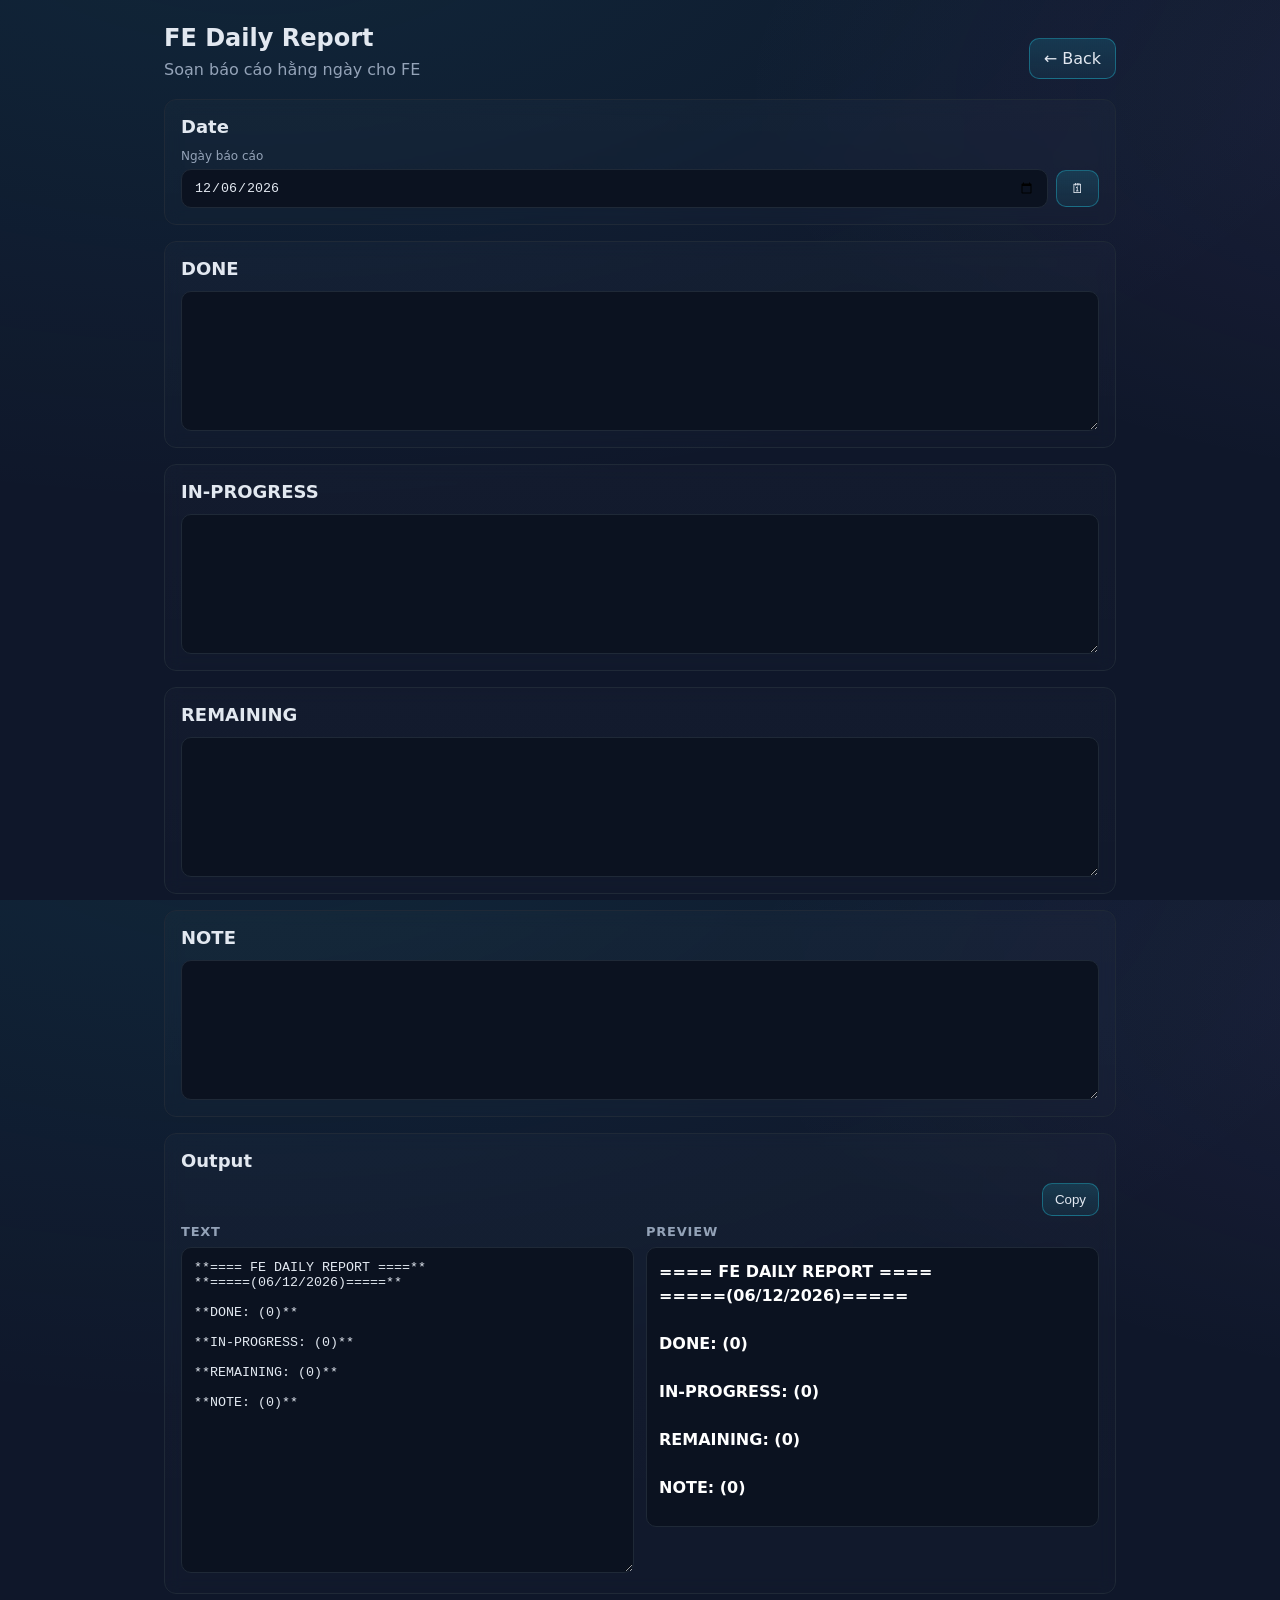
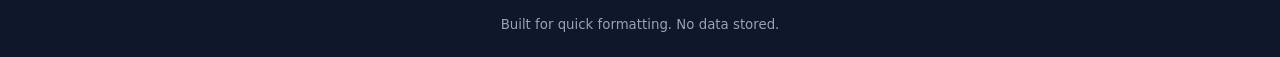
==== apps/daily-report/index.html @ 0ff05d41 "chore(structure): reorganize into apps/{project-info,daily-report} and assets/css; remove legacy app" ====
<!doctype html>
<html lang="vi">
  <head>
    <meta charset="utf-8" />
    <meta name="viewport" content="width=device-width, initial-scale=1" />
    <title>FE Daily Report - Project Tools</title>
    <link rel="stylesheet" href="../../assets/css/styles.css" />
  </head>
  <body>
    <main class="container">
      <header class="header">
        <div class="header-row">
          <div>
            <h1>FE Daily Report</h1>
            <p>Soạn báo cáo hằng ngày cho FE</p>
          </div>
          <a href="../../index.html" class="btn">← Back</a>
        </div>
      </header>

      <section class="panel">
        <h2>Date</h2>
        <form id="dailyForm" autocomplete="off">
          <label class="field">
            <span>Ngày báo cáo</span>
            <div class="date-inline">
              <input id="dailyDate" type="date" />
              <button type="button" id="btnOpenDate" class="btn" aria-label="Open date picker">🗓</button>
            </div>
          </label>
        </form>
      </section>

      <section class="panel">
        <h2>DONE</h2>
        <label class="field">
          <textarea id="dailyDone" rows="6" spellcheck="false"></textarea>
        </label>
      </section>

      <section class="panel">
        <h2>IN-PROGRESS</h2>
        <label class="field">
          <textarea id="dailyInProgress" rows="6" spellcheck="false"></textarea>
        </label>
      </section>

      <section class="panel">
        <h2>REMAINING</h2>
        <label class="field">
          <textarea id="dailyRemaining" rows="6" spellcheck="false"></textarea>
        </label>
      </section>

      <section class="panel">
        <h2>NOTE</h2>
        <label class="field">
          <textarea id="dailyNote" rows="6" spellcheck="false"></textarea>
        </label>
      </section>

      <section class="panel">
        <h2>Output</h2>
        <div class="output-actions">
          <button id="btnDailyCopyTop">Copy</button>
        </div>
        <div class="grid" style="grid-template-columns: 1fr 1fr; gap: 12px;">
          <div>
            <h3 style="margin: 0 0 8px;">Text</h3>
            <textarea id="outputDaily" rows="20" spellcheck="false"></textarea>
          </div>
          <div>
            <h3 style="margin: 0 0 8px;">Preview</h3>
            <div id="previewDaily" class="preview-box"></div>
          </div>
        </div>
      </section>

      <footer class="footer">
        <small>Built for quick formatting. No data stored.</small>
      </footer>
      <div id="toast" class="toast" aria-live="polite" aria-atomic="true"></div>
    </main>

    <script src="./app.js"></script>
  </body>
  </html>
---- assets/css/styles.css ----
:root {
  --bg: #0f172a;
  --panel: #111827;
  --muted: #94a3b8;
  --text: #e2e8f0;
  --primary: #22d3ee;
  --accent: #a78bfa;
  --border: #1f2937;
}

* { box-sizing: border-box; }
html, body { height: 100%; }
body {
  margin: 0;
  font-family: ui-sans-serif, system-ui, -apple-system, Segoe UI, Roboto, Ubuntu, Cantarell, Noto Sans, Helvetica Neue, Arial, "Apple Color Emoji", "Segoe UI Emoji";
  background: radial-gradient(1200px 600px at 20% -10%, rgba(34,211,238,0.08), transparent),
              radial-gradient(800px 400px at 120% 10%, rgba(167,139,250,0.08), transparent),
              var(--bg);
  color: var(--text);
}

.container {
  max-width: 1000px;
  margin: 0 auto;
  padding: 24px;
}

.header h1 { margin: 0 0 8px; font-size: 24px; }
.header p { margin: 0; color: var(--muted); }
.header-row { display: flex; justify-content: space-between; align-items: flex-end; gap: 12px; }
.tool-picker { display: flex; flex-direction: column; gap: 6px; }
.tool-picker span { font-size: 12px; color: var(--muted); }

.panel {
  margin-top: 20px;
  background: linear-gradient(180deg, rgba(255,255,255,0.02), rgba(255,255,255,0.01));
  border: 1px solid var(--border);
  border-radius: 12px;
  padding: 16px;
  backdrop-filter: blur(8px);
}
.panel + .panel { margin-top: 16px; }

.hidden { display: none; }

.panel h2 { margin: 0 0 12px; font-size: 18px; }
.panel h3 { margin: 16px 0 10px; font-size: 13px; color: var(--muted); font-weight: 700; text-transform: uppercase; letter-spacing: 0.06em; }

.grid { display: grid; grid-template-columns: repeat(2, minmax(0, 1fr)); gap: 12px; }

.field { display: flex; flex-direction: column; gap: 6px; }
.field span { font-size: 12px; color: var(--muted); }
.field input, .field select {
  width: 100%;
  padding: 10px 12px;
  border-radius: 10px;
  border: 1px solid var(--border);
  background: #0b1220;
  color: var(--text);
}
.date-inline { display: flex; gap: 8px; align-items: center; }
.date-inline input[type="date"] { flex: 1; }
.field textarea {
  width: 100%;
  padding: 12px;
  border-radius: 10px;
  border: 1px solid var(--border);
  background: #0b1220;
  color: var(--text);
  min-height: 140px;
  font-family: ui-monospace, SFMono-Regular, Menlo, Monaco, Consolas, Liberation Mono, monospace;
}
.field input:focus, .field select:focus { outline: 2px solid rgba(34,211,238,0.25); border-color: rgba(34,211,238,0.35); }
.field textarea:focus { outline: 2px solid rgba(34,211,238,0.25); border-color: rgba(34,211,238,0.35); }

/* Prettier dropdowns */
.field select {
  -webkit-appearance: none;
  -moz-appearance: none;
  appearance: none;
  padding-right: 38px;
  background-image: url("data:image/svg+xml,%3Csvg xmlns='http://www.w3.org/2000/svg' width='20' height='20' viewBox='0 0 24 24' fill='none' stroke='%2394a3b8' stroke-width='2' stroke-linecap='round' stroke-linejoin='round'%3E%3Cpolyline points='6 9 12 15 18 9'%3E%3C/polyline%3E%3C/svg%3E");
  background-repeat: no-repeat;
  background-position: right 10px center;
  background-size: 18px 18px;
}
.field select:hover { border-color: rgba(34,211,238,0.45); }
.field select:focus { outline: 2px solid rgba(167,139,250,0.3); border-color: rgba(167,139,250,0.6); }

select[multiple] {
  height: auto;
  min-height: 160px;
}

.checkbox-list {
  display: grid;
  grid-template-columns: repeat(2, minmax(0, 1fr));
  gap: 8px 12px;
  padding: 10px 12px;
  border-radius: 10px;
  border: 1px solid var(--border);
  background: #0b1220;
}

.checkbox-item { display: flex; align-items: center; gap: 8px; }
.checkbox-item input[type="checkbox"] { width: 16px; height: 16px; }
.checkbox-item label { font-size: 13px; color: var(--text); cursor: pointer; }

/* Buttons and links */
.button-link, .btn {
  display: inline-block;
  padding: 10px 14px;
  border-radius: 10px;
  border: 1px solid rgba(34,211,238,0.35);
  background: linear-gradient(180deg, rgba(34,211,238,0.15), rgba(34,211,238,0.07));
  color: var(--text);
  text-decoration: none;
}
.button-link:hover, .btn:hover { filter: brightness(1.08); }

/* Hub cards */
.tool-grid { display: grid; grid-template-columns: repeat(2, minmax(0, 1fr)); gap: 12px; }
.tool-card {
  display: block;
  padding: 16px;
  border-radius: 12px;
  border: 1px solid var(--border);
  background: linear-gradient(180deg, rgba(255,255,255,0.02), rgba(255,255,255,0.01));
  color: var(--text);
  text-decoration: none;
}
.tool-card h3 { margin: 0 0 6px; }
.tool-card p { margin: 0; color: var(--muted); }
.tool-card:hover { border-color: rgba(34,211,238,0.45); }

.actions { margin-top: 12px; display: flex; gap: 8px; }
button {
  background: linear-gradient(180deg, rgba(34,211,238,0.15), rgba(34,211,238,0.07));
  border: 1px solid rgba(34,211,238,0.35);
  color: var(--text);
  padding: 8px 12px;
  border-radius: 10px;
  cursor: pointer;
}
button:hover { filter: brightness(1.1); }

.output-actions { display: flex; justify-content: flex-end; margin-bottom: 8px; }

.output-controls { display: flex; gap: 8px; justify-content: space-between; align-items: center; margin-bottom: 8px; }
.output-controls .right { display: flex; gap: 8px; align-items: center; }

textarea#output, textarea#outputDaily {
  width: 100%;
  min-height: 280px;
  resize: vertical;
  padding: 12px;
  border-radius: 10px;
  border: 1px solid var(--border);
  background: #0b1220;
  color: var(--text);
  font-family: ui-monospace, SFMono-Regular, Menlo, Monaco, Consolas, Liberation Mono, monospace;
}

.preview-box {
  width: 100%;
  min-height: 280px;
  padding: 12px;
  border-radius: 10px;
  border: 1px solid var(--border);
  background: #0b1220;
  color: var(--text);
  line-height: 1.5;
}
.preview-box a { color: var(--primary); text-decoration: underline; }
.preview-box strong { color: #fff; }

.footer { margin-top: 20px; color: var(--muted); text-align: center; }

@media (max-width: 680px) {
  .grid { grid-template-columns: 1fr; }
}

/* Toast */
.toast {
  position: fixed;
  left: 50%;
  bottom: 24px;
  transform: translateX(-50%);
  background: rgba(15, 23, 42, 0.92);
  border: 1px solid var(--border);
  padding: 10px 14px;
  border-radius: 10px;
  color: var(--text);
  box-shadow: 0 8px 24px rgba(0,0,0,0.3);
  opacity: 0;
  pointer-events: none;
  transition: opacity 180ms ease, transform 180ms ease;
}
.toast.show {
  opacity: 1;
  transform: translateX(-50%) translateY(0);
}
.toast.success { border-color: rgba(34,211,238,0.45); }
.toast.error { border-color: rgba(248,113,113,0.6); }
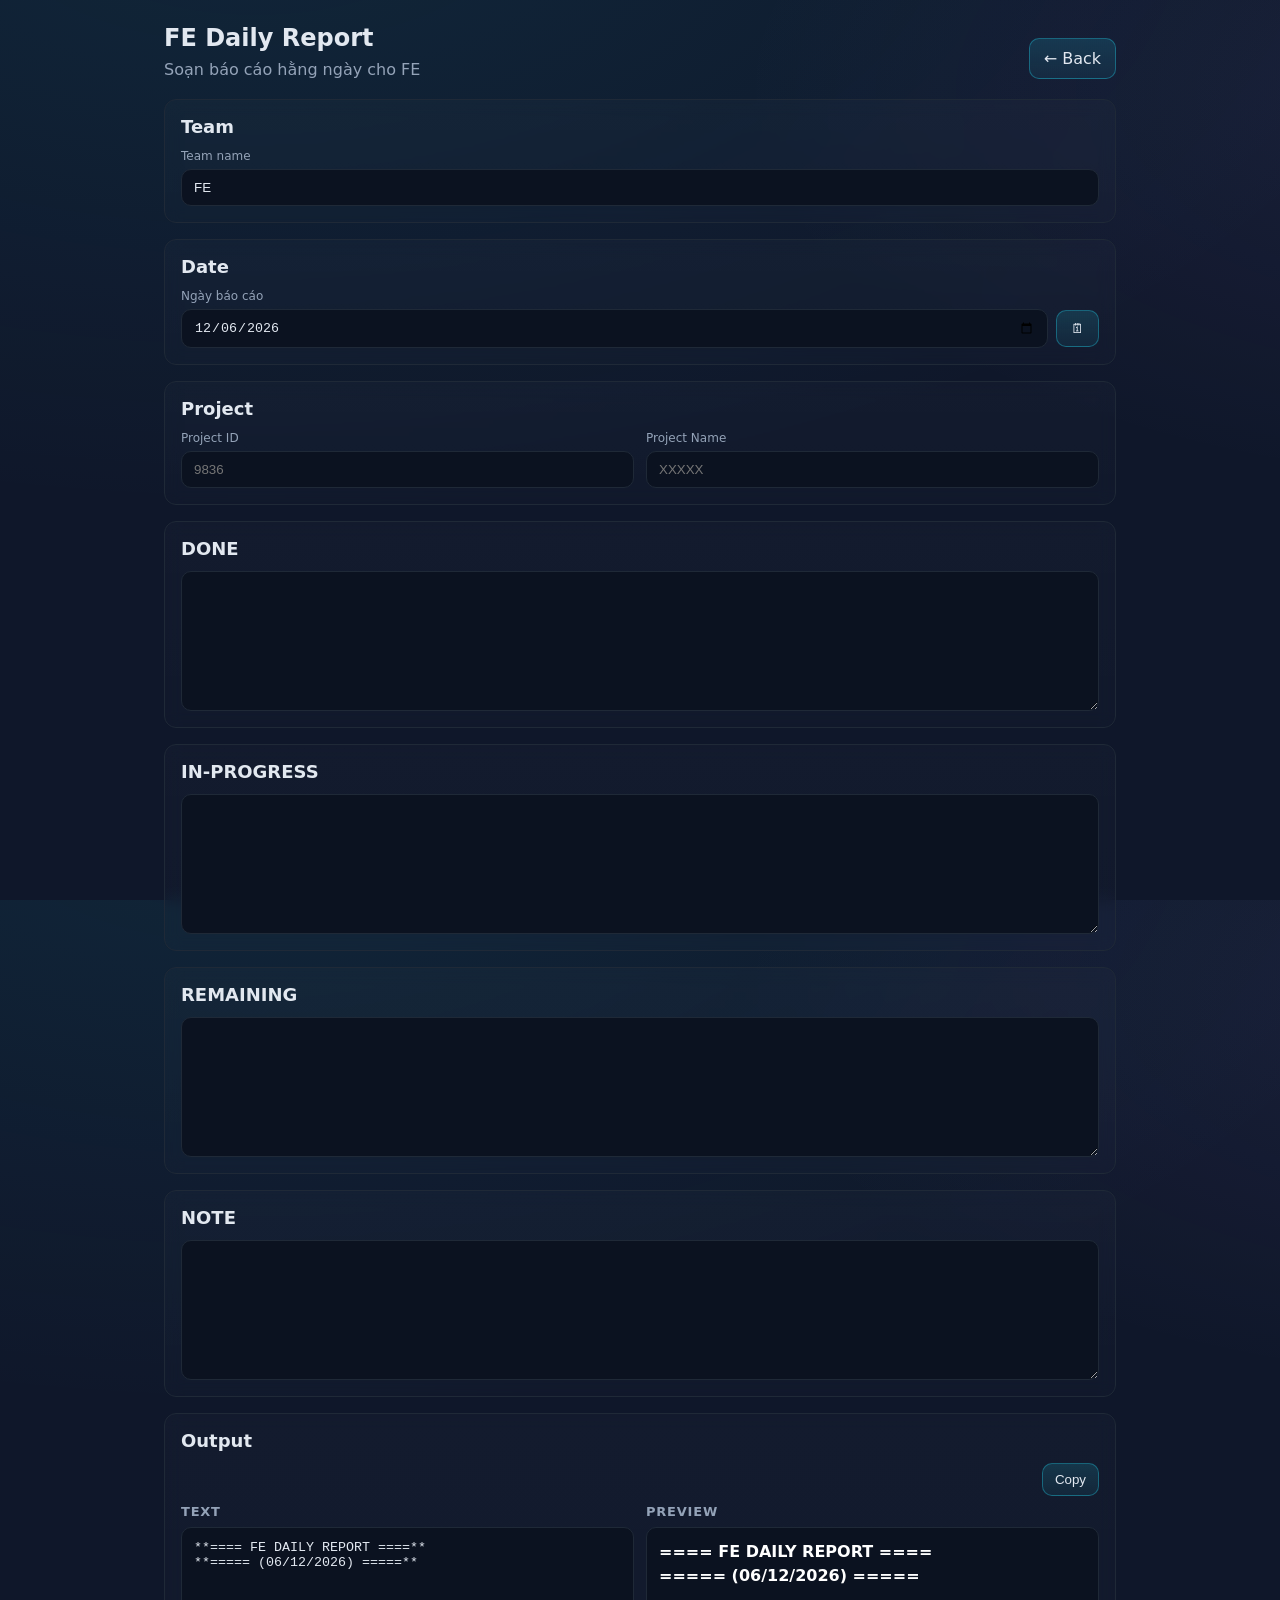
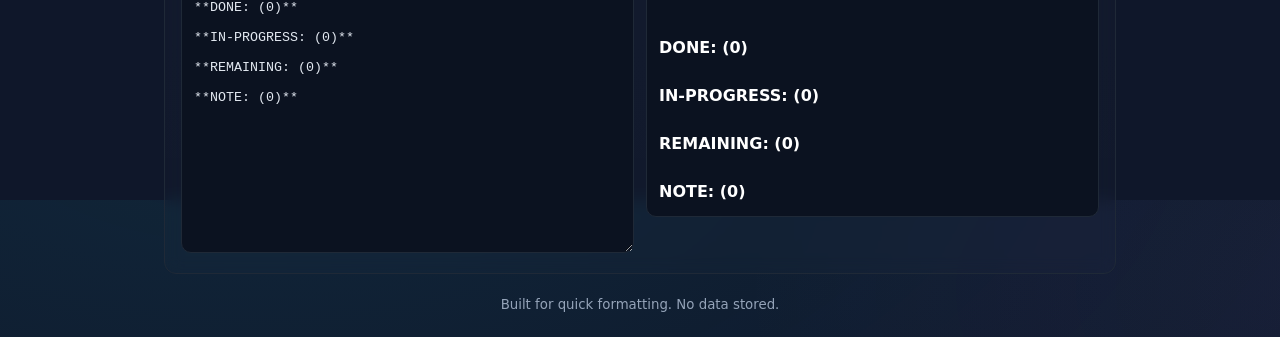
==== commit 38d60b92: "feat(daily-report): add Team input (default FE) and Project section with ID/Name; update header form" ====
--- a/apps/daily-report/index.html
+++ b/apps/daily-report/index.html
@@ -19,6 +19,14 @@
       </header>
 
       <section class="panel">
+        <h2>Team</h2>
+        <label class="field">
+          <span>Team name</span>
+          <input id="dailyTeam" type="text" placeholder="FE" />
+        </label>
+      </section>
+
+      <section class="panel">
         <h2>Date</h2>
         <form id="dailyForm" autocomplete="off">
           <label class="field">
@@ -29,6 +37,20 @@
             </div>
           </label>
         </form>
+      </section>
+
+      <section class="panel">
+        <h2>Project</h2>
+        <div class="grid">
+          <label class="field">
+            <span>Project ID</span>
+            <input id="dailyProjectId" type="text" placeholder="9836" />
+          </label>
+          <label class="field">
+            <span>Project Name</span>
+            <input id="dailyProjectName" type="text" placeholder="XXXXX" />
+          </label>
+        </div>
       </section>
 
       <section class="panel">
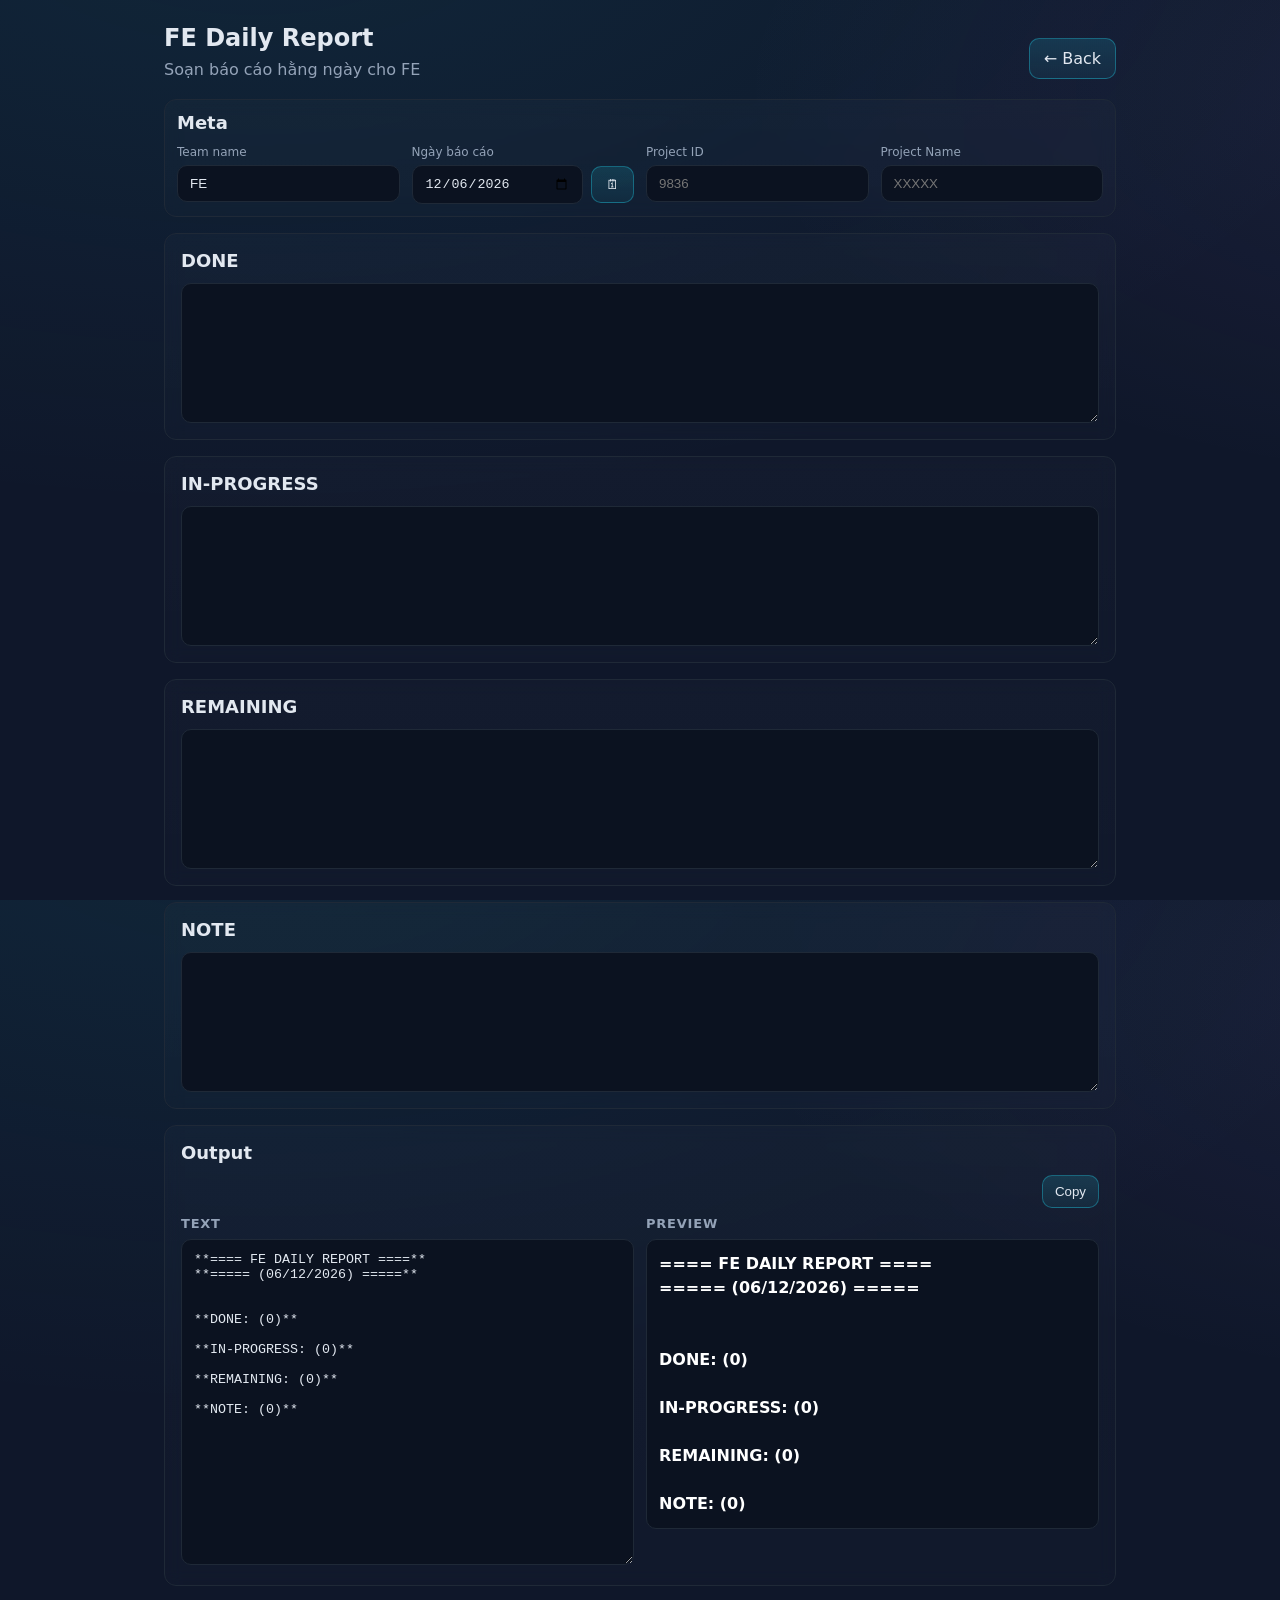
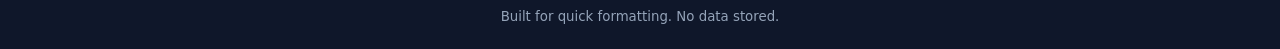
==== commit 9291df65: "feat(daily-report): compact meta section (team/date/project) in a single panel with 4-column grid" ====
--- a/apps/daily-report/index.html
+++ b/apps/daily-report/index.html
@@ -18,17 +18,13 @@
         </div>
       </header>
 
-      <section class="panel">
-        <h2>Team</h2>
-        <label class="field">
-          <span>Team name</span>
-          <input id="dailyTeam" type="text" placeholder="FE" />
-        </label>
-      </section>
-
-      <section class="panel">
-        <h2>Date</h2>
-        <form id="dailyForm" autocomplete="off">
+      <section class="panel compact">
+        <h2>Meta</h2>
+        <div class="compact-grid">
+          <label class="field">
+            <span>Team name</span>
+            <input id="dailyTeam" type="text" placeholder="FE" />
+          </label>
           <label class="field">
             <span>Ngày báo cáo</span>
             <div class="date-inline">
@@ -36,12 +32,6 @@
               <button type="button" id="btnOpenDate" class="btn" aria-label="Open date picker">🗓</button>
             </div>
           </label>
-        </form>
-      </section>
-
-      <section class="panel">
-        <h2>Project</h2>
-        <div class="grid">
           <label class="field">
             <span>Project ID</span>
             <input id="dailyProjectId" type="text" placeholder="9836" />
--- a/assets/css/styles.css
+++ b/assets/css/styles.css
@@ -47,6 +47,8 @@
 .panel h3 { margin: 16px 0 10px; font-size: 13px; color: var(--muted); font-weight: 700; text-transform: uppercase; letter-spacing: 0.06em; }
 
 .grid { display: grid; grid-template-columns: repeat(2, minmax(0, 1fr)); gap: 12px; }
+.compact-grid { display: grid; grid-template-columns: repeat(4, minmax(0, 1fr)); gap: 12px; }
+.panel.compact { padding: 12px; }
 
 .field { display: flex; flex-direction: column; gap: 6px; }
 .field span { font-size: 12px; color: var(--muted); }
@@ -178,6 +180,7 @@
 
 @media (max-width: 680px) {
   .grid { grid-template-columns: 1fr; }
+  .compact-grid { grid-template-columns: 1fr; }
 }
 
 /* Toast */
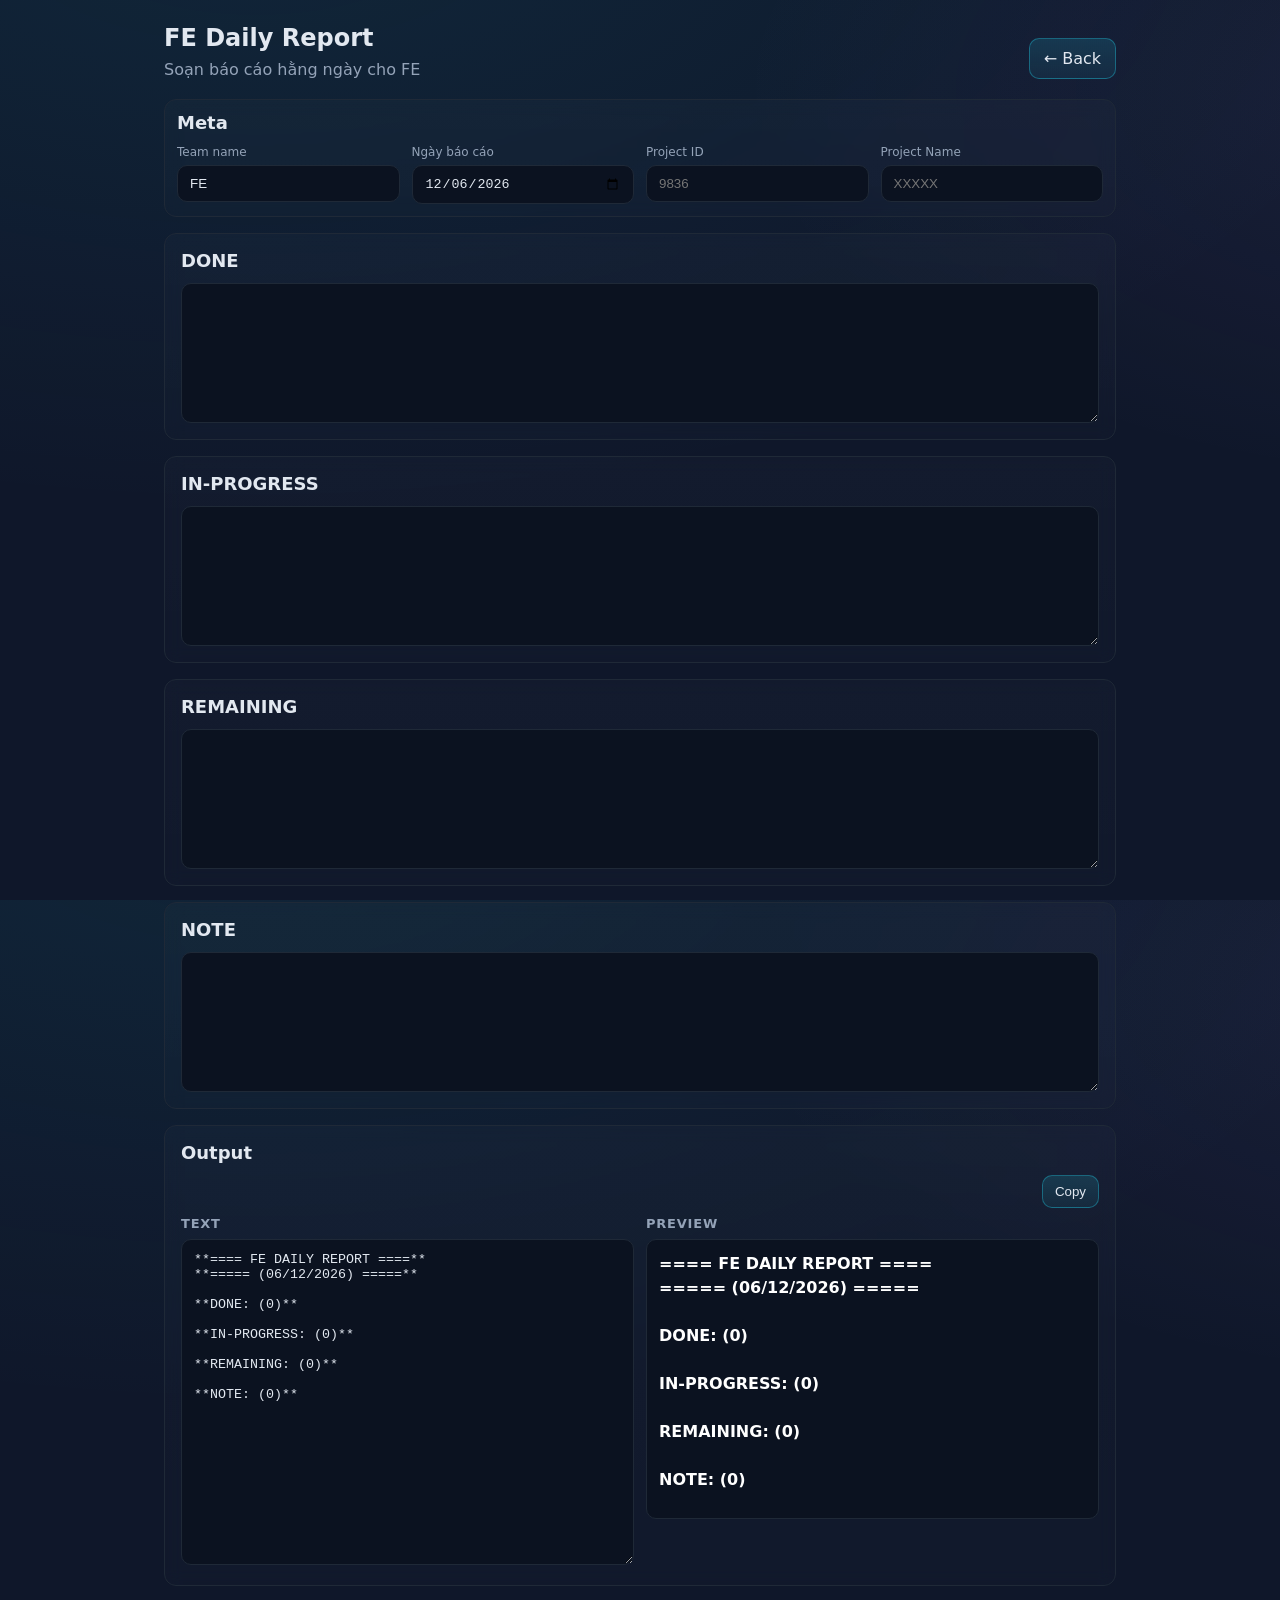
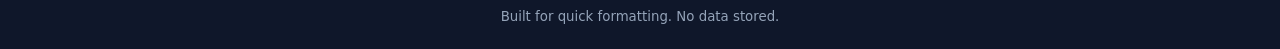
==== commit c7613fce: "chore(daily-report): remove calendar button; rely on native date input picker" ====
--- a/apps/daily-report/index.html
+++ b/apps/daily-report/index.html
@@ -29,7 +29,6 @@
             <span>Ngày báo cáo</span>
             <div class="date-inline">
               <input id="dailyDate" type="date" />
-              <button type="button" id="btnOpenDate" class="btn" aria-label="Open date picker">🗓</button>
             </div>
           </label>
           <label class="field">
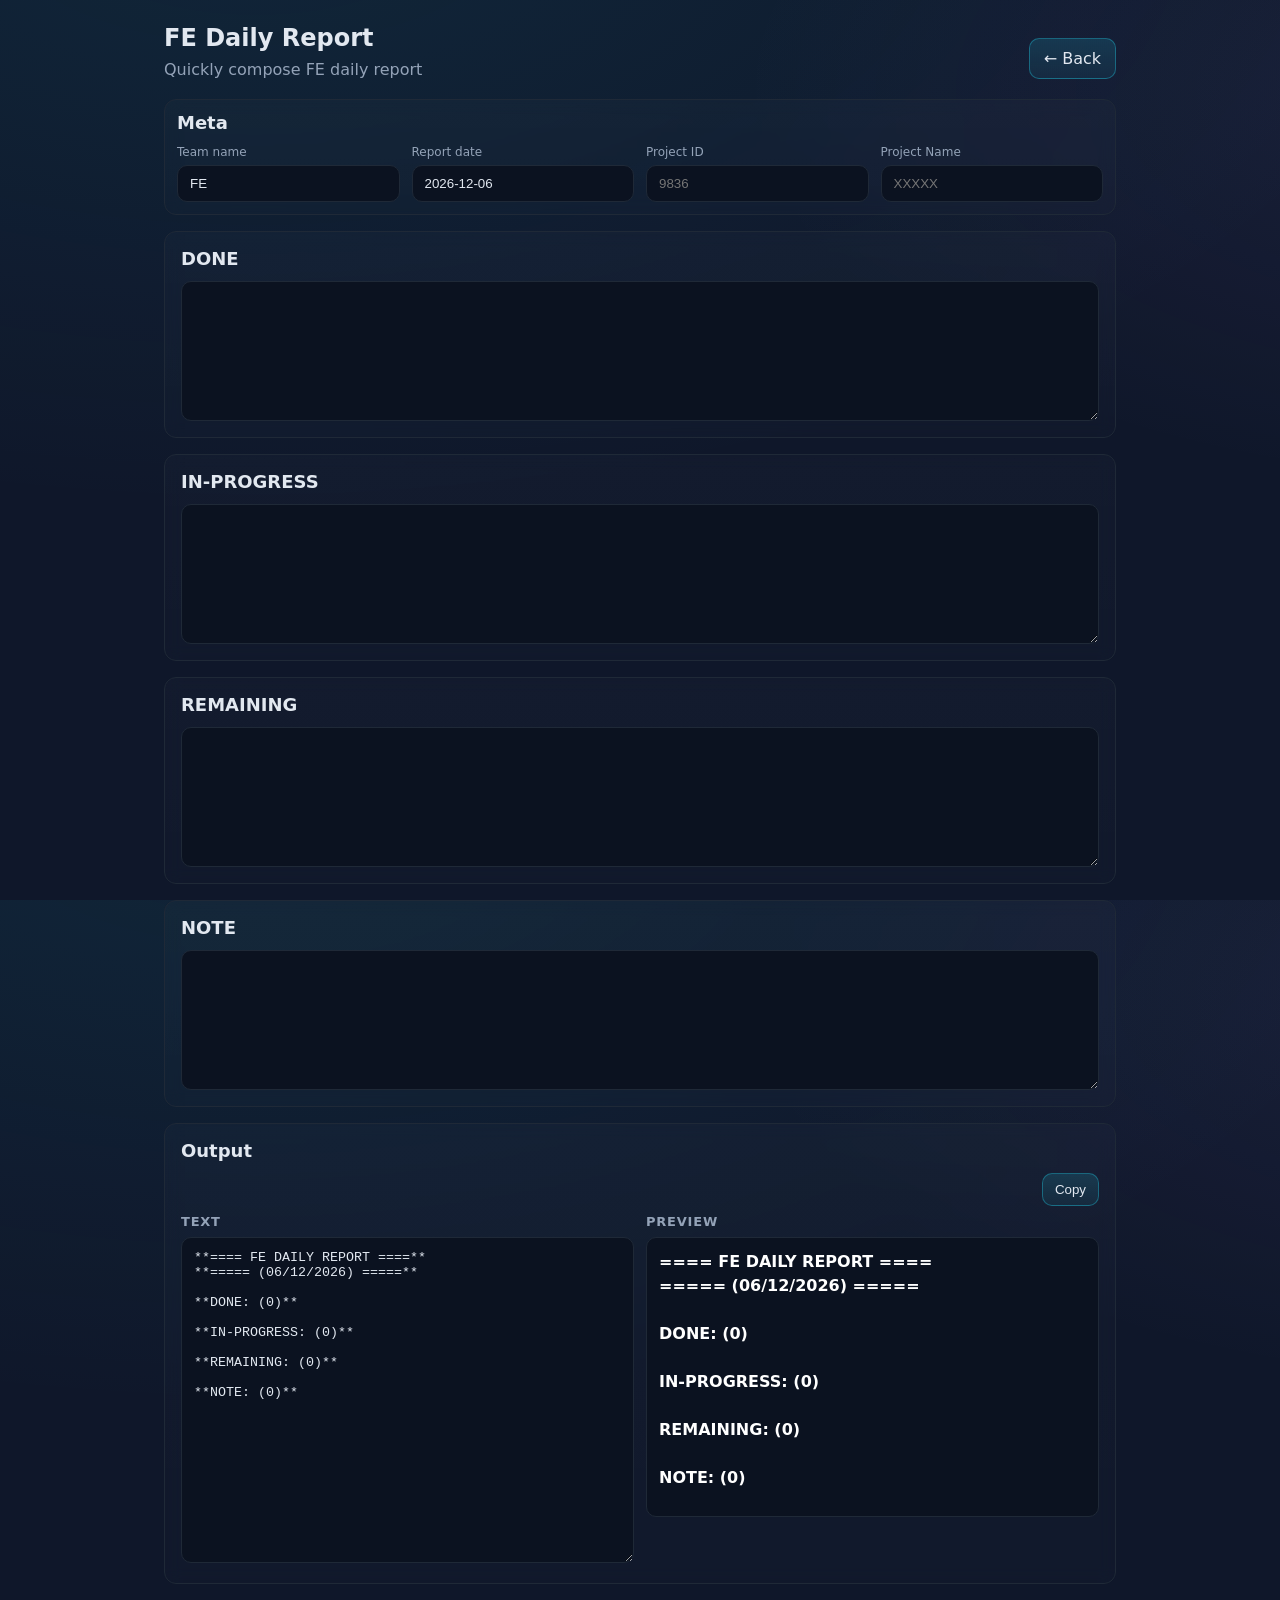
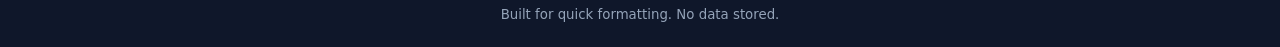
==== commit e8abfaf7: "feat(daily-report): force custom date picker by converting input to text; i18n: switch UI copy to En" ====
--- a/apps/daily-report/index.html
+++ b/apps/daily-report/index.html
@@ -12,7 +12,7 @@
         <div class="header-row">
           <div>
             <h1>FE Daily Report</h1>
-            <p>Soạn báo cáo hằng ngày cho FE</p>
+            <p>Quickly compose FE daily report</p>
           </div>
           <a href="../../index.html" class="btn">← Back</a>
         </div>
@@ -26,9 +26,9 @@
             <input id="dailyTeam" type="text" placeholder="FE" />
           </label>
           <label class="field">
-            <span>Ngày báo cáo</span>
+            <span>Report date</span>
             <div class="date-inline">
-              <input id="dailyDate" type="date" />
+              <input id="dailyDate" type="text" placeholder="YYYY-MM-DD" />
             </div>
           </label>
           <label class="field">
--- a/assets/css/styles.css
+++ b/assets/css/styles.css
@@ -62,6 +62,25 @@
 }
 .date-inline { display: flex; gap: 8px; align-items: center; }
 .date-inline input[type="date"] { flex: 1; }
+.datepicker {
+  position: absolute;
+  z-index: 1000;
+  background: #0b1220;
+  border: 1px solid var(--border);
+  border-radius: 10px;
+  padding: 8px;
+  box-shadow: 0 10px 30px rgba(0,0,0,0.4);
+  color: var(--text);
+}
+.datepicker header { display: flex; justify-content: space-between; align-items: center; margin-bottom: 6px; }
+.datepicker header .btn-sm { padding: 4px 8px; border-radius: 8px; border: 1px solid var(--border); background: #0b1220; color: var(--text); cursor: pointer; }
+.datepicker header .title { font-size: 13px; color: var(--muted); }
+.datepicker .grid { display: grid; grid-template-columns: repeat(7, 28px); gap: 4px; justify-items: center; }
+.datepicker .day, .datepicker .wd { width: 28px; height: 28px; display: flex; align-items: center; justify-content: center; border-radius: 6px; font-size: 12px; }
+.datepicker .wd { color: var(--muted); }
+.datepicker .day:hover { background: rgba(34,211,238,0.15); cursor: pointer; }
+.datepicker .day.today { outline: 1px dashed rgba(167,139,250,0.6); }
+.datepicker .day.sel { background: rgba(34,211,238,0.25); }
 .field textarea {
   width: 100%;
   padding: 12px;
